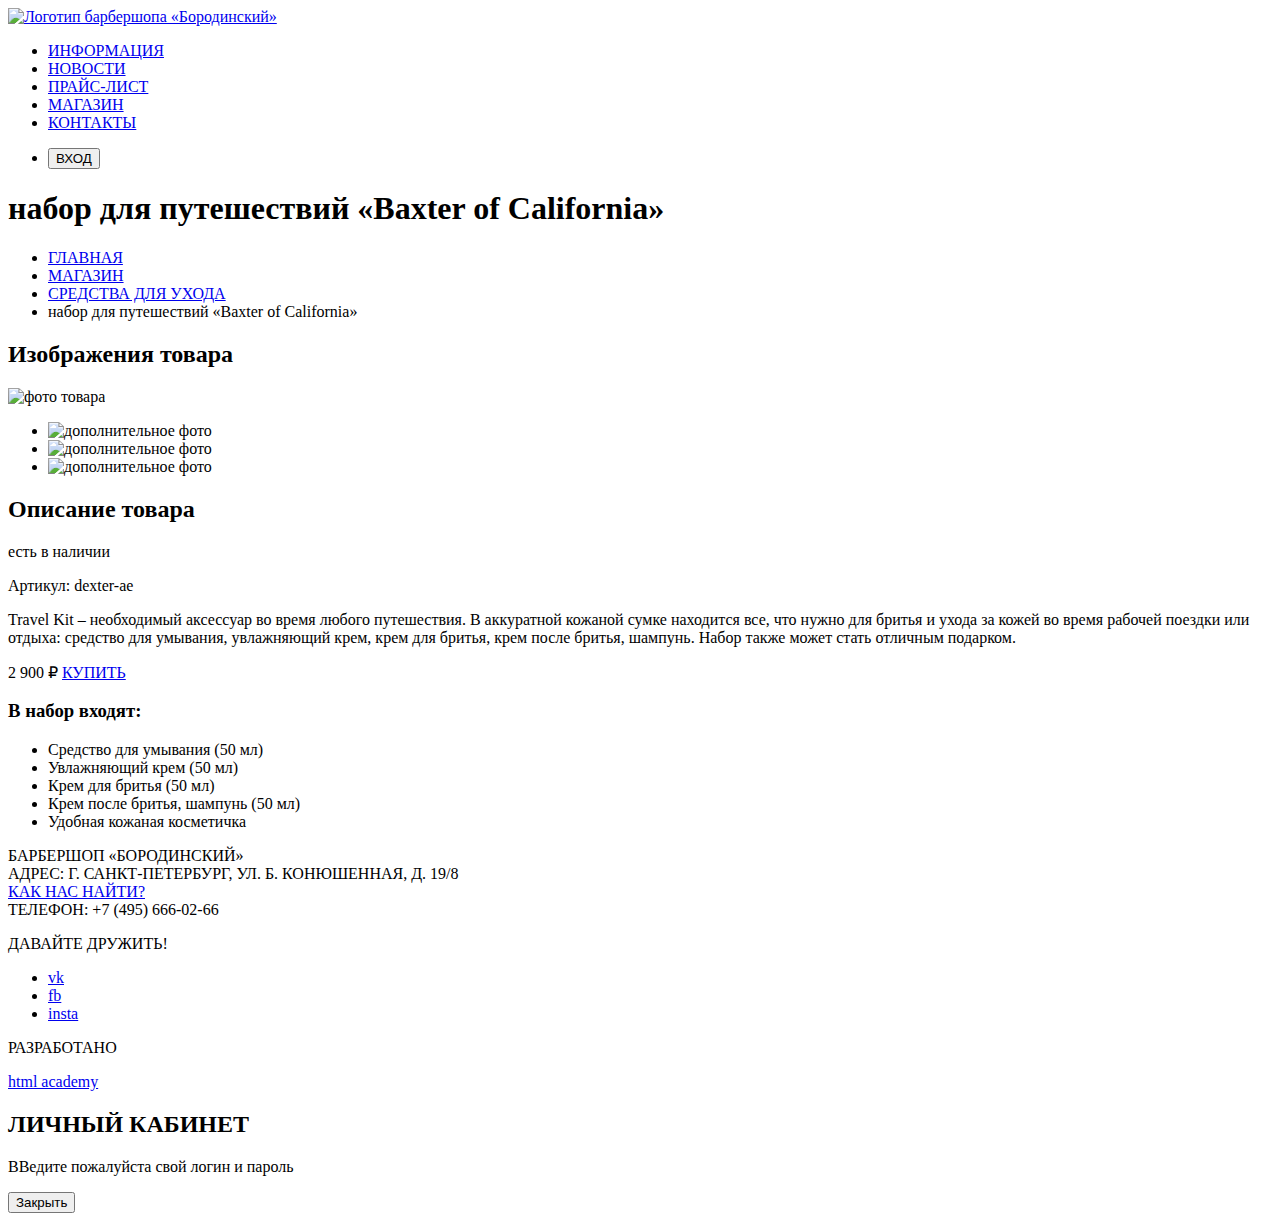
==== shop-item.html @ 82474f01 "Разметка страницы для единицы товара" ====
<!DOCTYPE html>
<html lang="ru">

  <head>
    <meta charset="utf-8">
    <title>HTML Academy: Каталог товаров барбершопа «Бородинский»</title>
  </head>

  <body>
    <header>
      <nav>
        <a href="index.html">
          <img src="https://via.placeholder.com/111x24" width="111" height="24" alt="Логотип барбершопа «Бородинский»">
        </a>
        <ul>
          <li><a href="info.htm">ИНФОРМАЦИЯ</a></li>
          <li><a href="news.htm">НОВОСТИ</a></li>
          <li><a href="price.htm">ПРАЙС-ЛИСТ</a></li>
          <li><a href="shop.htm">МАГАЗИН</a></li>
          <li><a href="contacts.htm">КОНТАКТЫ</a></li>
        </ul>
        <ul>
          <li><button type="button">ВХОД</button></li>
        </ul>
      </nav>
    </header>

    <main>
      <h1>набор для путешествий «Baxter of California»</h1>
      <ul>
        <li><a href="index.html">ГЛАВНАЯ</a></li>
        <li><a href="shop.htm">МАГАЗИН</a></li>
        <li><a href="shop.htm">СРЕДСТВА ДЛЯ УХОДА</a></li>
        <li>набор для путешествий «Baxter of California»</li>
      </ul>

      <section>
        <h2>Изображения товара</h2>
        <img src="https://via.placeholder.com/460x498" width="460" height="498" alt="фото товара">
        <ul>
          <li><img src="https://via.placeholder.com/140x149" width="140" height="149" alt="дополнительное фото"></li>
          <li><img src="https://via.placeholder.com/140x149" width="140" height="149" alt="дополнительное фото"></li>
          <li><img src="https://via.placeholder.com/140x149" width="140" height="149" alt="дополнительное фото"></li>
        </ul>
      </section>

      <section>
        <h2>Описание товара</h2>
        <p>есть в наличии</p>
        <p>Артикул: dexter-ae</p>
        <p>Travel Kit – необходимый аксессуар во время любого путешествия. В аккуратной кожаной сумке находится все, что нужно для бритья и ухода за кожей во время рабочей поездки или отдыха: средство для умывания, увлажняющий крем, крем для бритья, крем после бритья, шампунь. Набор также может стать отличным подарком.</p>
        <p>
          2 900 ₽
          <a href="#">КУПИТЬ</a>
        </p>
        <h3>В набор входят:</h3>
        <ul>
          <li>Средство для умывания (50 мл)</li>
          <li>Увлажняющий крем (50 мл)</li>
          <li>Крем для бритья (50 мл)</li>
          <li>Крем после бритья, шампунь (50 мл)</li>
          <li>Удобная кожаная косметичка</li>
        </ul>
      </section>

    </main>

    <footer>
      <p>
        БАРБЕРШОП «БОРОДИНСКИЙ»<br>
        АДРЕС: Г. САНКТ-ПЕТЕРБУРГ, УЛ. Б. КОНЮШЕННАЯ, Д. 19/8<br>
        <a href="map.html">КАК НАС НАЙТИ?</a><br>
        ТЕЛЕФОН: +7 (495) 666-02-66
      </p>
      <div class="footer-social">
        <p>ДАВАЙТЕ ДРУЖИТЬ!</p>
        <ul>
          <li><a href="#">vk</a></li>
          <li><a href="#">fb</a></li>
          <li><a href="#">insta</a></li>
        </ul>
        <p>РАЗРАБОТАНО</p>
        <a href="https://htmlacademy.ru">html academy</a>
      </div>
    </footer>

    <section>
      <h2>ЛИЧНЫЙ КАБИНЕТ</h2>
      <p>ВВедите пожалуйста свой логин и пароль</p>
      <!-- форма для входа: ЛОГИН ПАРОЛЬ ЗАПОМНИТЕ МЕНЯ Я ЗАБЫЛ ПАРОЛЬ! ВОЙТИ -->
      <button type="button" name="window-close">Закрыть</button>
    </section>
  </body>
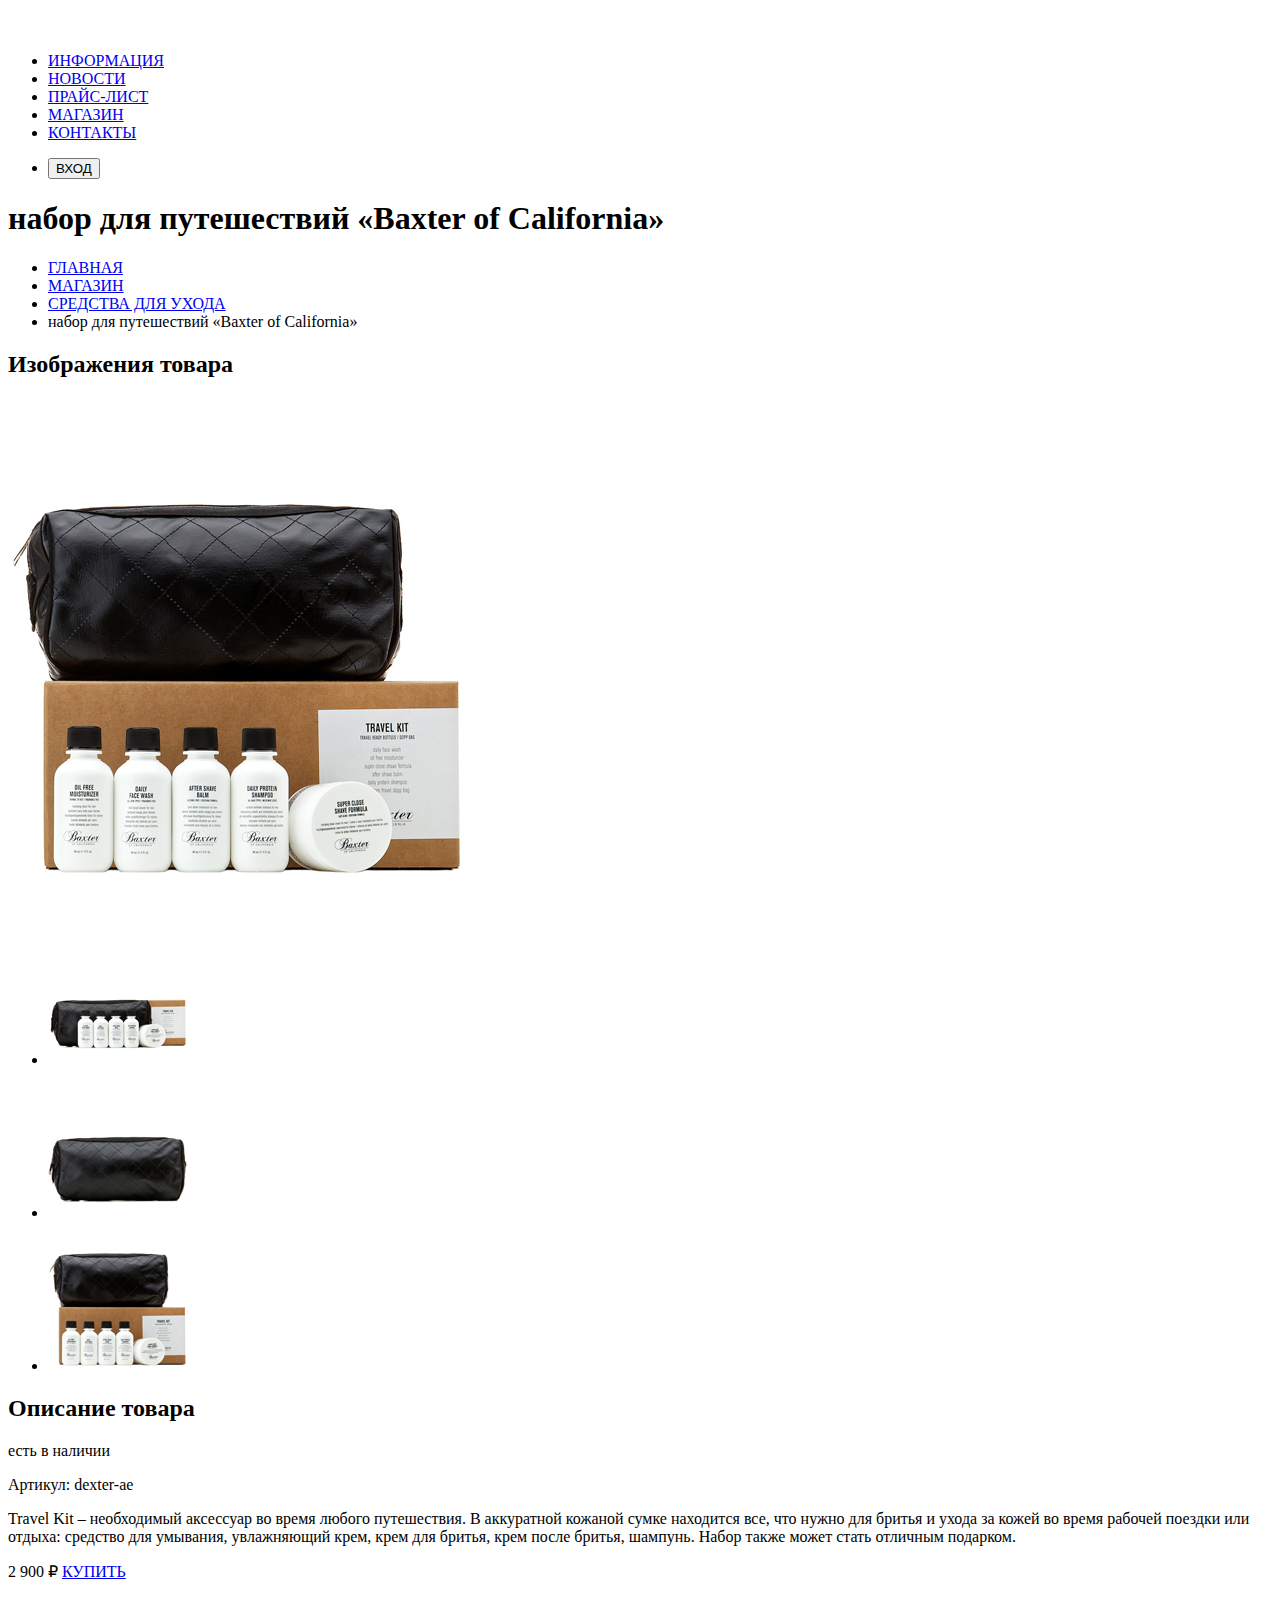
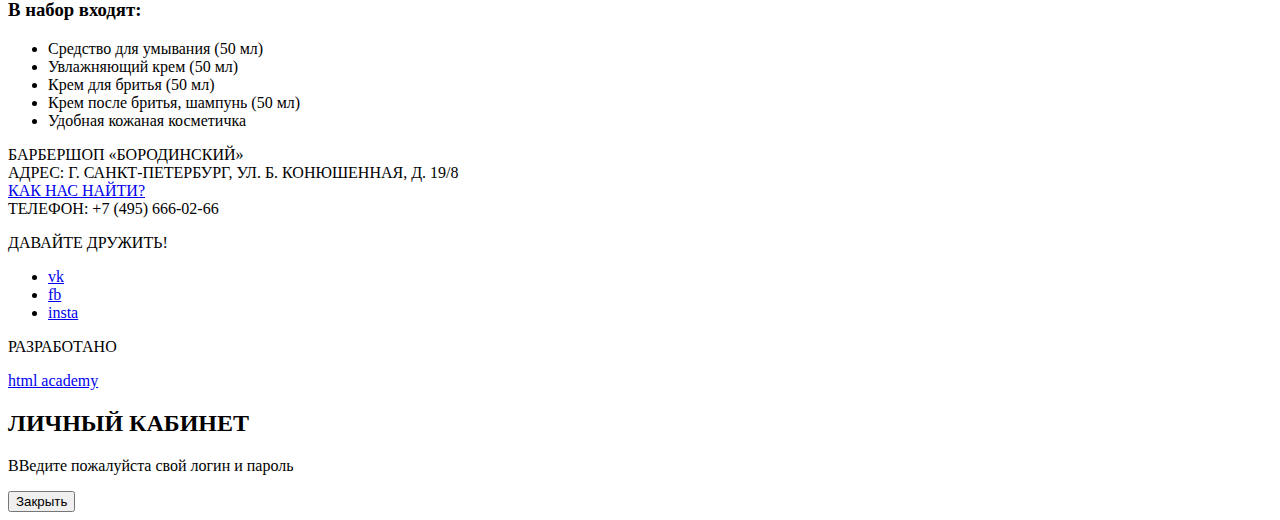
==== commit 6d754cb7: "Добавлена графика" ====
--- a/shop-item.html
+++ b/shop-item.html
@@ -3,14 +3,14 @@
 
   <head>
     <meta charset="utf-8">
-    <title>HTML Academy: Каталог товаров барбершопа «Бородинский»</title>
+    <title>HTML Academy: Карточка товара в барбершопе «Бородинский»</title>
   </head>
 
   <body>
     <header>
       <nav>
         <a href="index.html">
-          <img src="https://via.placeholder.com/111x24" width="111" height="24" alt="Логотип барбершопа «Бородинский»">
+          <img src="./img/logo-small.svg" width="111" height="24" alt="Логотип барбершопа «Бородинский»">
         </a>
         <ul>
           <li><a href="info.htm">ИНФОРМАЦИЯ</a></li>
@@ -36,11 +36,11 @@
 
       <section>
         <h2>Изображения товара</h2>
-        <img src="https://via.placeholder.com/460x498" width="460" height="498" alt="фото товара">
+        <img src="./img/Baxter-travel-set_big.jpg" width="460" height="498" alt="фото товара">
         <ul>
-          <li><img src="https://via.placeholder.com/140x149" width="140" height="149" alt="дополнительное фото"></li>
-          <li><img src="https://via.placeholder.com/140x149" width="140" height="149" alt="дополнительное фото"></li>
-          <li><img src="https://via.placeholder.com/140x149" width="140" height="149" alt="дополнительное фото"></li>
+          <li><img src="./img/Baxter-travel-set_small-1.jpg" width="140" height="149" alt="дополнительное фото"></li>
+          <li><img src="./img/Baxter-travel-set_small-2.jpg" width="140" height="149" alt="дополнительное фото"></li>
+          <li><img src="./img/Baxter-travel-set_small-3.jpg" width="140" height="149" alt="дополнительное фото"></li>
         </ul>
       </section>
 
@@ -80,7 +80,7 @@
           <li><a href="#">insta</a></li>
         </ul>
         <p>РАЗРАБОТАНО</p>
-        <a href="https://htmlacademy.ru">html academy</a>
+        <a href="https://htmlacademy.ru/intensive/htmlcss" target="_blank">html academy</a>
       </div>
     </footer>
 
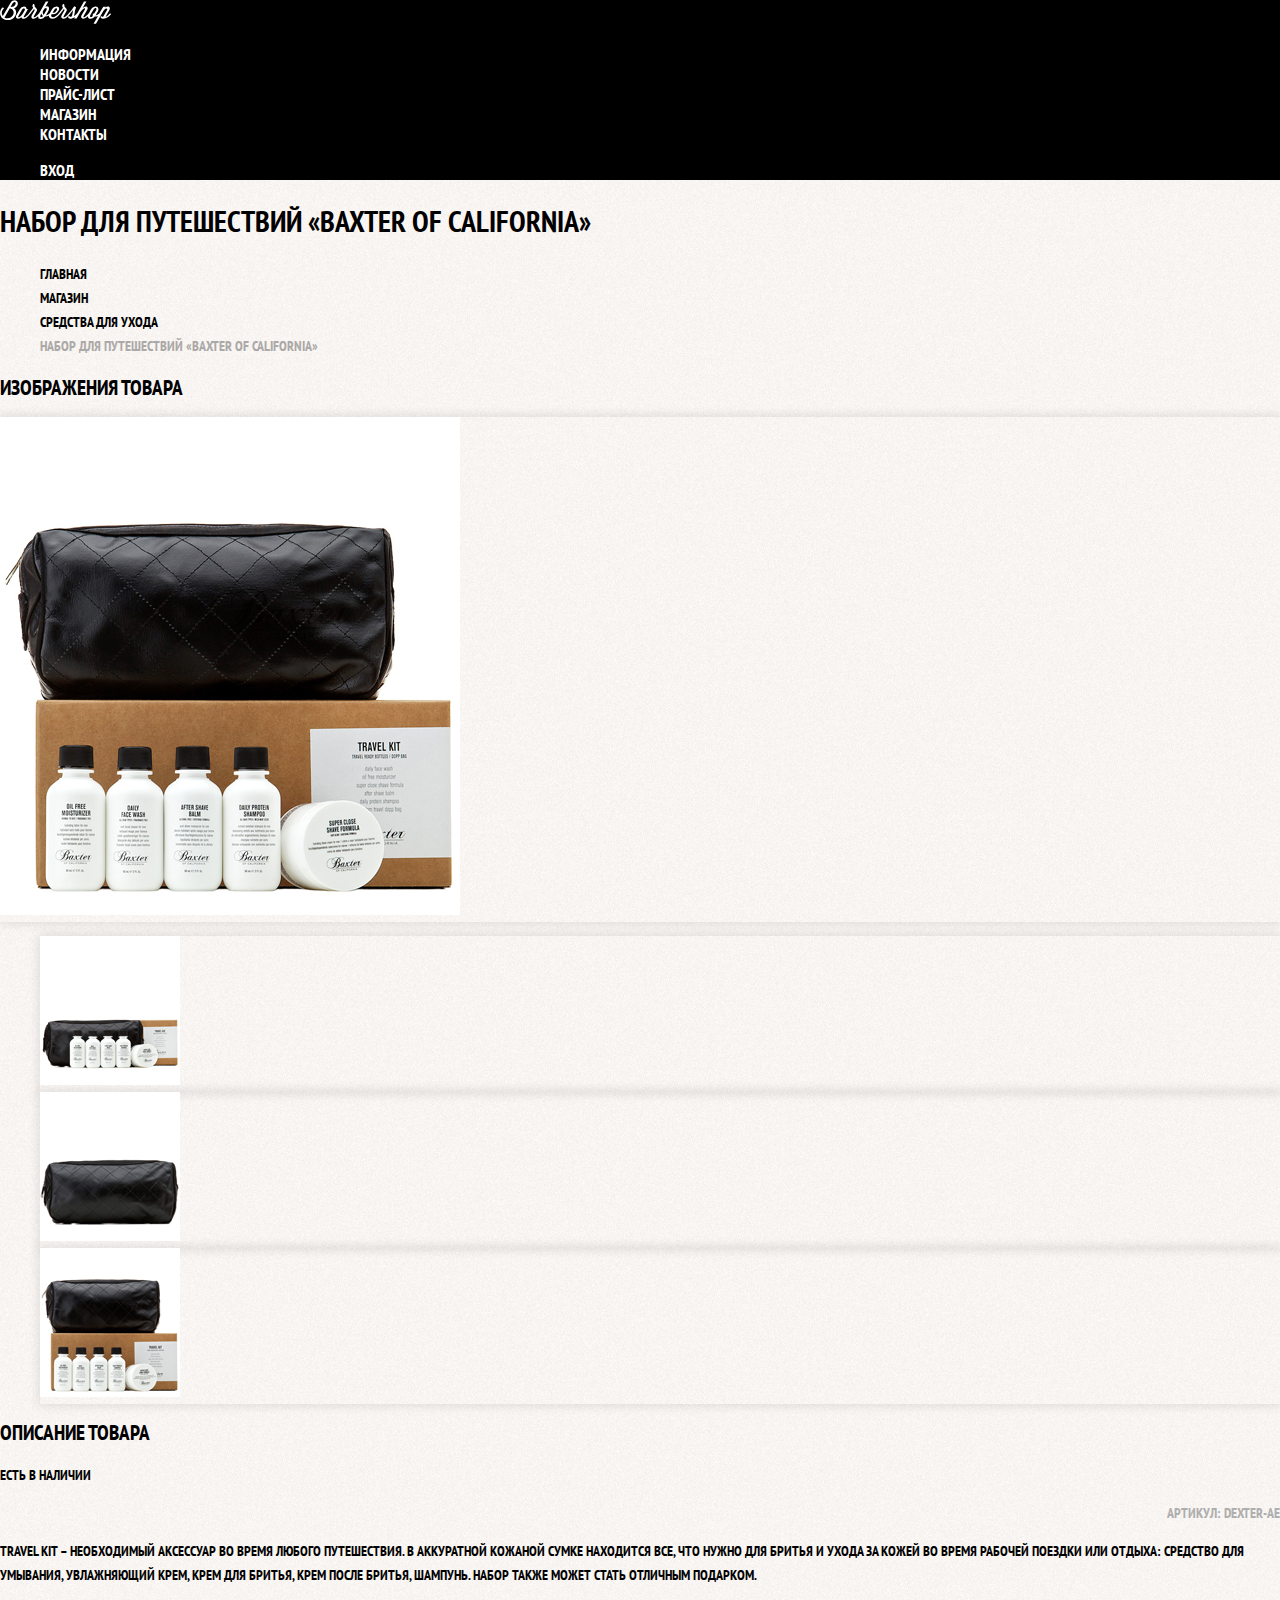
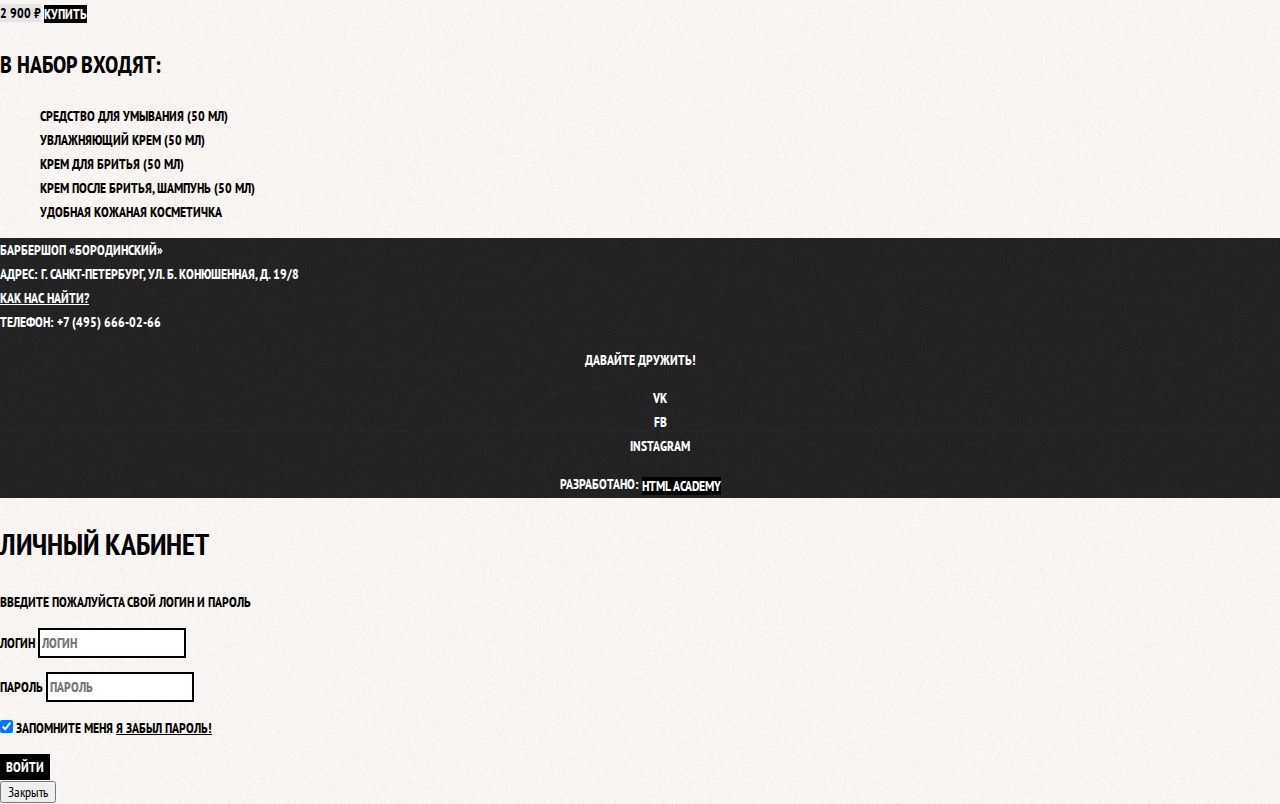
==== commit dabd7e5f: "Базовая стилизация" ====
--- a/shop-item.html
+++ b/shop-item.html
@@ -4,54 +4,63 @@
   <head>
     <meta charset="utf-8">
     <title>HTML Academy: Карточка товара в барбершопе «Бородинский»</title>
+    <link href="https://fonts.googleapis.com/css?family=PT+Sans+Narrow:400,700&display=swap&subset=cyrillic" rel="stylesheet">
+    <link rel="stylesheet" href="./css/normalize.css">
+    <link rel="stylesheet" href="./css/style.css">
   </head>
 
-  <body>
-    <header>
-      <nav>
-        <a href="index.html">
+  <body class="inner-page">
+    <header class="main-header">
+      <nav class="main-navigation">
+        <a class="main-header-logo" href="index.html">
           <img src="./img/logo-small.svg" width="111" height="24" alt="Логотип барбершопа «Бородинский»">
         </a>
-        <ul>
-          <li><a href="info.htm">ИНФОРМАЦИЯ</a></li>
-          <li><a href="news.htm">НОВОСТИ</a></li>
-          <li><a href="price.htm">ПРАЙС-ЛИСТ</a></li>
-          <li><a href="shop.htm">МАГАЗИН</a></li>
-          <li><a href="contacts.htm">КОНТАКТЫ</a></li>
+        <ul class="site-navigation">
+          <li><a href="./info.html">Информация</a></li>
+          <li><a href="./news.html">Новости</a></li>
+          <li><a href="./shop-price.html">Прайс-лист</a></li>
+          <li class="site-navigation-current"><a href="./shop.html">Магазин</a></li>
+          <li><a href="./contacts.html">Контакты</a></li>
         </ul>
-        <ul>
-          <li><button type="button">ВХОД</button></li>
+        <ul class="user-navigation">
+          <li>
+            <a class="login-link" href="login.html">Вход</a>
+          </li>
         </ul>
       </nav>
     </header>
 
-    <main>
-      <h1>набор для путешествий «Baxter of California»</h1>
-      <ul>
+    <main class="container">
+      <h1 class="page-title">набор для путешествий «Baxter of California»</h1>
+      <ul class="breadcrumbs">
         <li><a href="index.html">ГЛАВНАЯ</a></li>
         <li><a href="shop.htm">МАГАЗИН</a></li>
         <li><a href="shop.htm">СРЕДСТВА ДЛЯ УХОДА</a></li>
-        <li>набор для путешествий «Baxter of California»</li>
+        <li class="breadcrumbs-current">набор для путешествий «Baxter of California»</li>
       </ul>
 
-      <section>
-        <h2>Изображения товара</h2>
-        <img src="./img/Baxter-travel-set_big.jpg" width="460" height="498" alt="фото товара">
-        <ul>
+      <section class="product-photos">
+        <h2 class="visually-hidden">Изображения товара</h2>
+        <p class="product-photo-full">
+          <img src="./img/Baxter-travel-set_big.jpg" width="460" height="498" alt="фото товара">
+        </p>
+        <ul class="product-photo-preview">
           <li><img src="./img/Baxter-travel-set_small-1.jpg" width="140" height="149" alt="дополнительное фото"></li>
           <li><img src="./img/Baxter-travel-set_small-2.jpg" width="140" height="149" alt="дополнительное фото"></li>
           <li><img src="./img/Baxter-travel-set_small-3.jpg" width="140" height="149" alt="дополнительное фото"></li>
         </ul>
       </section>
 
-      <section>
-        <h2>Описание товара</h2>
-        <p>есть в наличии</p>
-        <p>Артикул: dexter-ae</p>
-        <p>Travel Kit – необходимый аксессуар во время любого путешествия. В аккуратной кожаной сумке находится все, что нужно для бритья и ухода за кожей во время рабочей поездки или отдыха: средство для умывания, увлажняющий крем, крем для бритья, крем после бритья, шампунь. Набор также может стать отличным подарком.</p>
-        <p>
-          2 900 ₽
-          <a href="#">КУПИТЬ</a>
+      <section class="product-info">
+        <h2 class="visually-hidden">Описание товара</h2>
+        <div class="product-description">
+          <p class="product-availability">есть в наличии</p>
+           <p class="product-article">Артикул: dexter-ae</p>
+        </div>
+        <p class="product-text">Travel Kit – необходимый аксессуар во время любого путешествия. В аккуратной кожаной сумке находится все, что нужно для бритья и ухода за кожей во время рабочей поездки или отдыха: средство для умывания, увлажняющий крем, крем для бритья, крем после бритья, шампунь. Набор также может стать отличным подарком.</p>
+        <p class="product-price">
+          <b>2 900 ₽</b>
+          <a class="button" href="#">КУПИТЬ</a>
         </p>
         <h3>В набор входят:</h3>
         <ul>
@@ -65,29 +74,48 @@
 
     </main>
 
-    <footer>
-      <p>
-        БАРБЕРШОП «БОРОДИНСКИЙ»<br>
-        АДРЕС: Г. САНКТ-ПЕТЕРБУРГ, УЛ. Б. КОНЮШЕННАЯ, Д. 19/8<br>
-        <a href="map.html">КАК НАС НАЙТИ?</a><br>
-        ТЕЛЕФОН: +7 (495) 666-02-66
+    <footer class="main-footer">
+      <p class="footer-contacts">
+        Барбершоп «Бородинский»<br>
+        адрес: г. Санкт-Петербург, ул. б. Конюшенная, д. 19/8<br>
+        <a href="map.html">как нас найти?</a><br>
+        телефон: +7 (495) 666-02-66
       </p>
       <div class="footer-social">
-        <p>ДАВАЙТЕ ДРУЖИТЬ!</p>
+        <p>Давайте дружить!</p>
         <ul>
-          <li><a href="#">vk</a></li>
-          <li><a href="#">fb</a></li>
-          <li><a href="#">insta</a></li>
+          <li><a class="social-button" href="#">vk</a></li>
+          <li><a class="social-button" href="#">fb</a></li>
+          <li><a class="social-button" href="#">instagram</a></li>
         </ul>
-        <p>РАЗРАБОТАНО</p>
-        <a href="https://htmlacademy.ru/intensive/htmlcss" target="_blank">html academy</a>
+        <p class="footer-copyright">Разработано:
+          <a class="button" href="https://htmlacademy.ru/intensive/htmlcss" target="_blank">html academy</a>
+        </p>
       </div>
     </footer>
 
-    <section>
-      <h2>ЛИЧНЫЙ КАБИНЕТ</h2>
-      <p>ВВедите пожалуйста свой логин и пароль</p>
-      <!-- форма для входа: ЛОГИН ПАРОЛЬ ЗАПОМНИТЕ МЕНЯ Я ЗАБЫЛ ПАРОЛЬ! ВОЙТИ -->
-      <button type="button" name="window-close">Закрыть</button>
+    <section class="modal modal-login">
+      <h2>Личный кабинет</h2>
+      <p>Введите пожалуйста свой логин и пароль</p>
+      <form class="login-form" action="https://echo.htmlacademy.ru" method="post">
+        <p>
+          <label class="visually-hidden" for="user-login">Логин</label>
+          <input class="login-icon-user" id="user-login" type="text" name="login" placeholder="Логин">
+        </p>
+        <p>
+          <label class="visually-hidden" for="user-password">Пароль</label>
+          <input class="login-icon-password" id="user-password" type="password" name="password" placeholder="Пароль">
+        </p>
+        <p class="login-password-info">
+          <label class="login-checkbox">
+            <input class="visually-hidden" type="checkbox" name="remember" checked>
+            <span class="checkbox-indicator"></span>
+            Запомните меня
+          </label>
+          <a class="restore" href="#">Я забыл пароль!</a>
+        </p>
+      <button class="button" type="submit">Войти</button>
+      </form>
+      <button class="modal-close" type="button" name="window-close">Закрыть</button>
     </section>
   </body>
--- a/css/style.css
+++ b/css/style.css
@@ -0,0 +1,359 @@
+body {
+  margin: 0;
+  padding: 0;
+
+  font-family: 'PT Sans Narrow', Arial, sans-serif;
+  font-size: 14px;
+  line-height: 24px;
+  font-weight: 700;
+  color: #ffffff;
+  text-transform: uppercase;
+
+  background-color: #000000;
+  background-image: url("../img/Background.jpg");
+  background-position: top center;
+  background-repeat: no-repeat;
+}
+
+.inner-page {
+  color: #000000;
+
+  background-color: #fdfaf7;
+  background-image: url("../img/Background-light.jpg");
+  background-position: 0 0;
+  background-repeat: repeat;
+}
+
+a {
+  text-decoration: none;
+}
+
+.button {
+  font: inherit;
+  text-align: center;
+  color: #ffffff;
+  vertical-align: middle;
+  text-transform: uppercase;
+
+  background-color: #000000;
+  border: none;
+}
+
+.button:hover,
+.button:focus,
+.button:active {
+  background-color: #663d15;
+}
+
+.main-navigation {
+  font-size: 16px;
+  line-height: 20px;
+  color: #ffffff;
+
+  background-color: #000000;
+}
+
+.site-navigation,
+.user-navigation {
+  list-style: none;
+}
+
+.site-navigation a,
+.user-navigation a {
+  color: #ffffff;
+}
+
+.site-navigation a:hover,
+.site-navigation a:focus,
+.user-navigation a:hover,
+.user-navigation a:focus {
+  background-color: #242424;
+}
+
+.features-list {
+  list-style: none;
+}
+
+.feature-item {
+  text-align: center;
+}
+
+.feature-item h3 {
+  font-size: 30px;
+  line-height: 42px;
+}
+
+.index-columns {
+  color: #000000;
+  background-color: #fdfaf7;
+  background-image: url("../img/section-substrate-1.jpg");
+  background-position: 0 0;
+  background-repeat: repeat;
+}
+
+.index-columns h2 {
+  font-size: 30px;
+  line-height: 42px;
+}
+
+.news-list {
+  list-style: none;
+}
+
+.news-list time {
+  text-transform: none;
+}
+
+.gallery-content {
+  background-color: #e5e5e5;
+  border: 7px solid #ffffff;
+}
+
+.appointment-item input {
+  font: inherit;
+
+  background-color: #f9f6f3;
+  border: 2px solid #000101;
+}
+
+.appointment-item input:hover,
+.appointment-item input:focus,
+.appointment-item input:active {
+  border-color: #663d15;
+}
+
+.page-title {
+  font-size: 30px;
+  line-height: 42px;
+}
+
+.breadcrumbs {
+  list-style: none;
+}
+
+.breadcrumbs a {
+  color: #000000;
+}
+
+.breadcrumbs a:hover,
+.breadcrumbs a:focus {
+  text-decoration: underline;
+}
+
+.breadcrumbs-current {
+  color: #aba9a7;
+}
+
+.filter fieldset {
+  border: none;
+}
+
+.filter legend {
+  font-size: 24px;
+  line-height: 30px;
+}
+
+.filter ul {
+  list-style: none;
+  line-height: 18px;
+}
+
+.filter-input:hover + label,
+.filter-input:focus + label {
+  color: #663d15;
+}
+
+.filter-input:disabled + label {
+  color: #000000;
+
+  opacity: 0.5;
+}
+
+.catalog-list {
+  list-style: none;
+}
+
+.catalog-item {
+  background-color: #f8f8f8;
+  box-shadow: 0 0 10px rgba(0, 0, 0, 0.1);
+}
+
+.catalog-item:hover {
+  box-shadow: 0 0 10px rgba(0, 0, 0, 0.2);
+}
+
+
+.catalog-item a {
+  color: #000000;
+}
+
+.catalog-item h3 {
+  font-size: 14px;
+  line-height: 18px;
+}
+
+.catalog-category {
+  text-transform: none;
+}
+
+.catalog-item-price b {
+  font-size: 14px;
+  line-height: 20px;
+  text-align: center;
+
+  background-color: #e5e5e5;
+}
+
+.catalog-item-price .button {
+  line-height: 20px;
+  color: #ffffff;
+}
+
+.pagination-list {
+  list-style: none;
+}
+
+.pagination-item a {
+  color: #ffffff;
+
+  background-color: #000000;
+}
+
+.pagination-item a:hover,
+.pagination-item a:focus,
+.pagination-item a:active {
+  background-color: #663d15;
+}
+
+.pagination-item-current a {
+  color: #000000;
+
+  background-color: #ffffff;
+}
+
+.pagination-item-current a:hover,
+.pagination-item-current a:focus,
+.pagination-item-current a:active {
+  color: #000000;
+
+  background-color: #ffffff;
+}
+
+.product-photo-preview {
+  list-style: none;
+}
+
+.product-photo-preview li {
+  box-shadow: 0 0 10px 2px rgba(0, 0, 0, 0.1);
+}
+
+.product-photo-full {
+  box-shadow: 0 0 10px 2px rgba(0, 0, 0, 0.1);
+}
+
+.product-article {
+  text-align: right;
+  color: #aeaeae;
+}
+
+.product-price b {
+  line-height: 20px;
+  text-align: center;
+
+  background-color: #e5e5e5;
+}
+
+.product-info h3 {
+  font-size: 24px;
+  line-height: 30px;
+}
+
+.product-info ul {
+  list-style: none;
+}
+
+.main-footer {
+  color: #ffffff;
+
+  background-color: #222222;
+  background-image: url("../img/Background-footer.png");
+  background-position: 0 0;
+  background-repeat: repeat;
+}
+
+.footer-contacts a {
+  color: #ffffff;
+  text-decoration: underline;
+}
+
+.footer-contacts a:hover,
+.footer-contacts a:focus {
+  text-decoration: none;
+}
+
+.footer-social {
+  text-align: center;
+}
+
+.footer-social ul {
+  list-style: none;
+}
+
+.social-button {
+  color: #ffffff;
+}
+
+.footer-copyright {
+  text-align: center;
+}
+
+.footer-copyright .button:hover,
+.footer-copyright .button:focus {
+  color: #000000;
+
+  background-color: #ffffff;
+}
+
+.modal {
+  color: #000000;
+
+  border-color: #fdfaf7;
+  background-image: url("../img/Background-light.jpg");
+  background-position: 0 0;
+  background-repeat: repeat;
+}
+
+.modal h2 {
+  font-size: 30px;
+  line-height: 42px;
+}
+
+.login-form input[type="text"],
+.login-form input[type="password"] {
+  font: inherit;
+  color: #000000;
+  text-transform: uppercase;
+
+  border-color: #f9f6f3;
+  border: 2px solid #000000;
+}
+
+.login-form input:hover,
+.login-form input:focus {
+  border-color: #663d15;
+}
+
+.login-checkbox:hover,
+.login-checkbox:focus {
+  color: #663d15;
+}
+
+.restore {
+  color: #000000;
+  text-decoration: underline;
+}
+
+.restore:hover,
+.restore:focus {
+  text-decoration: none;
+}
